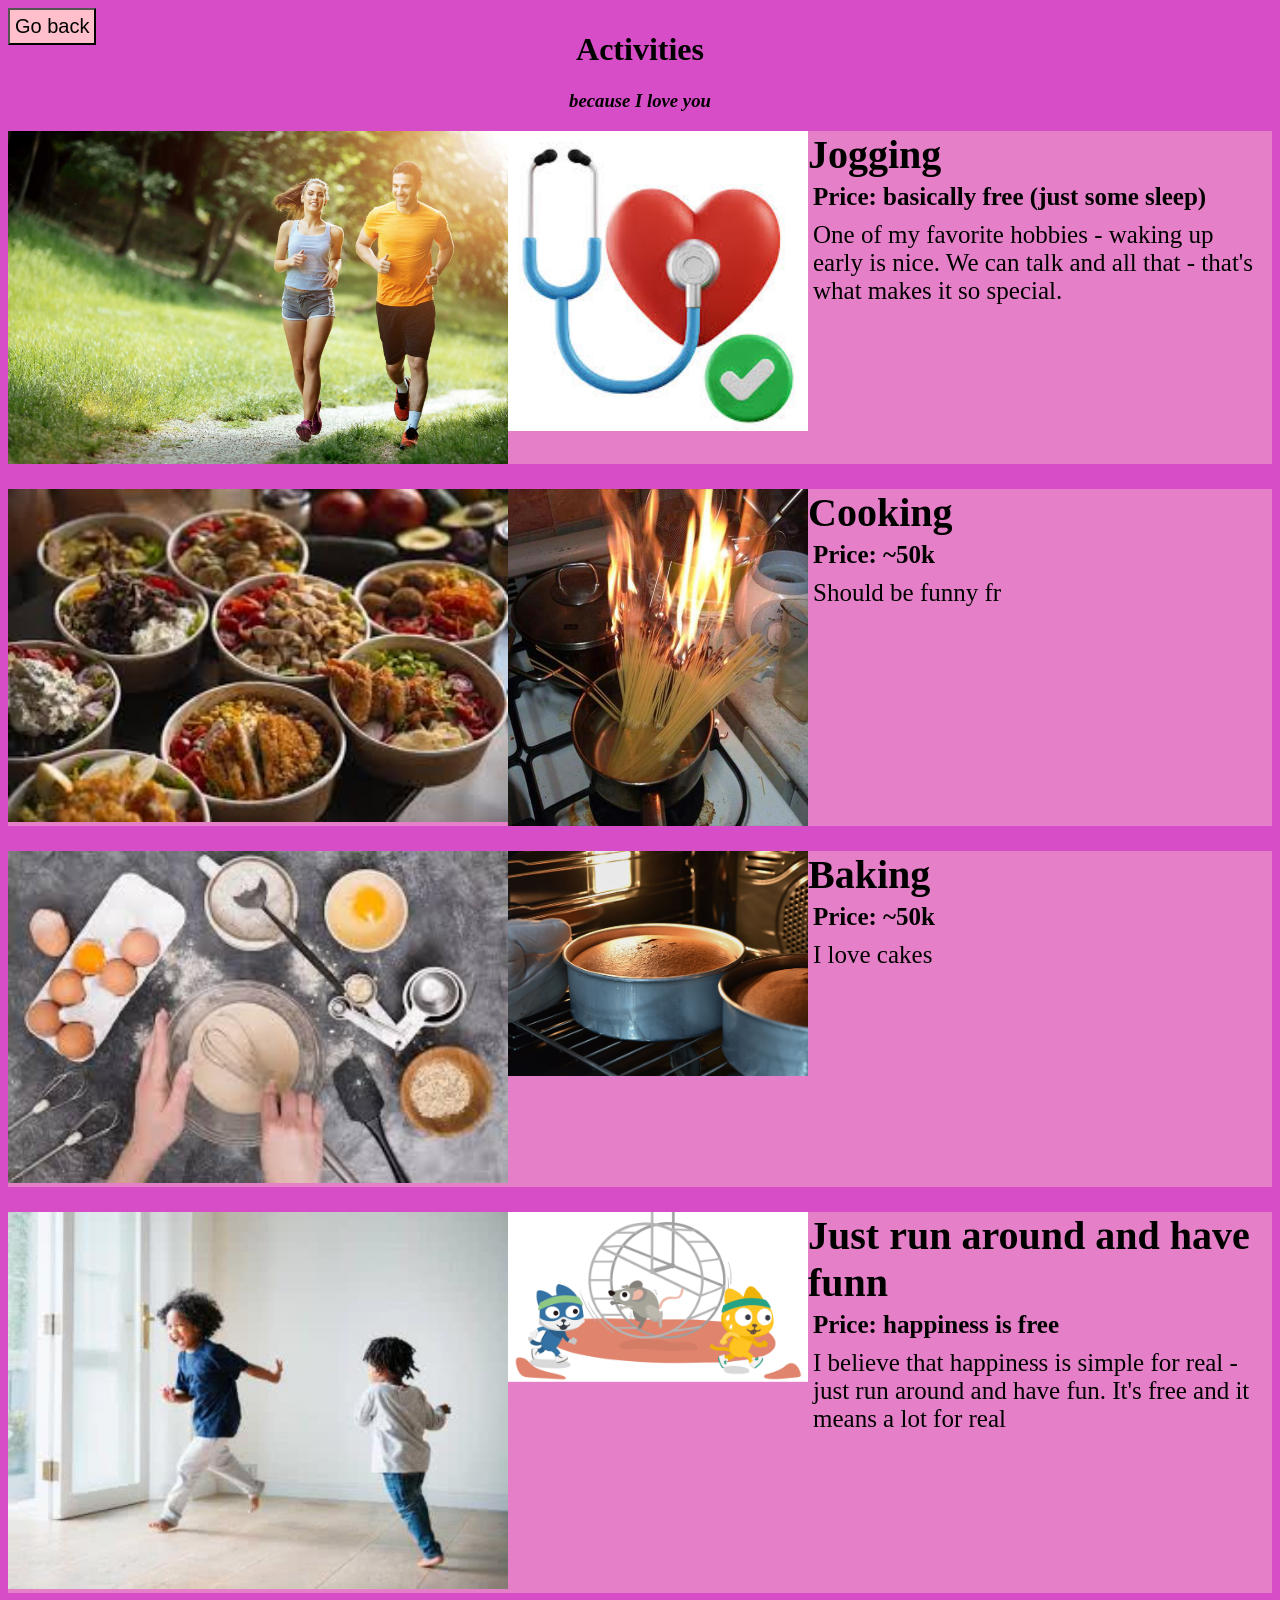
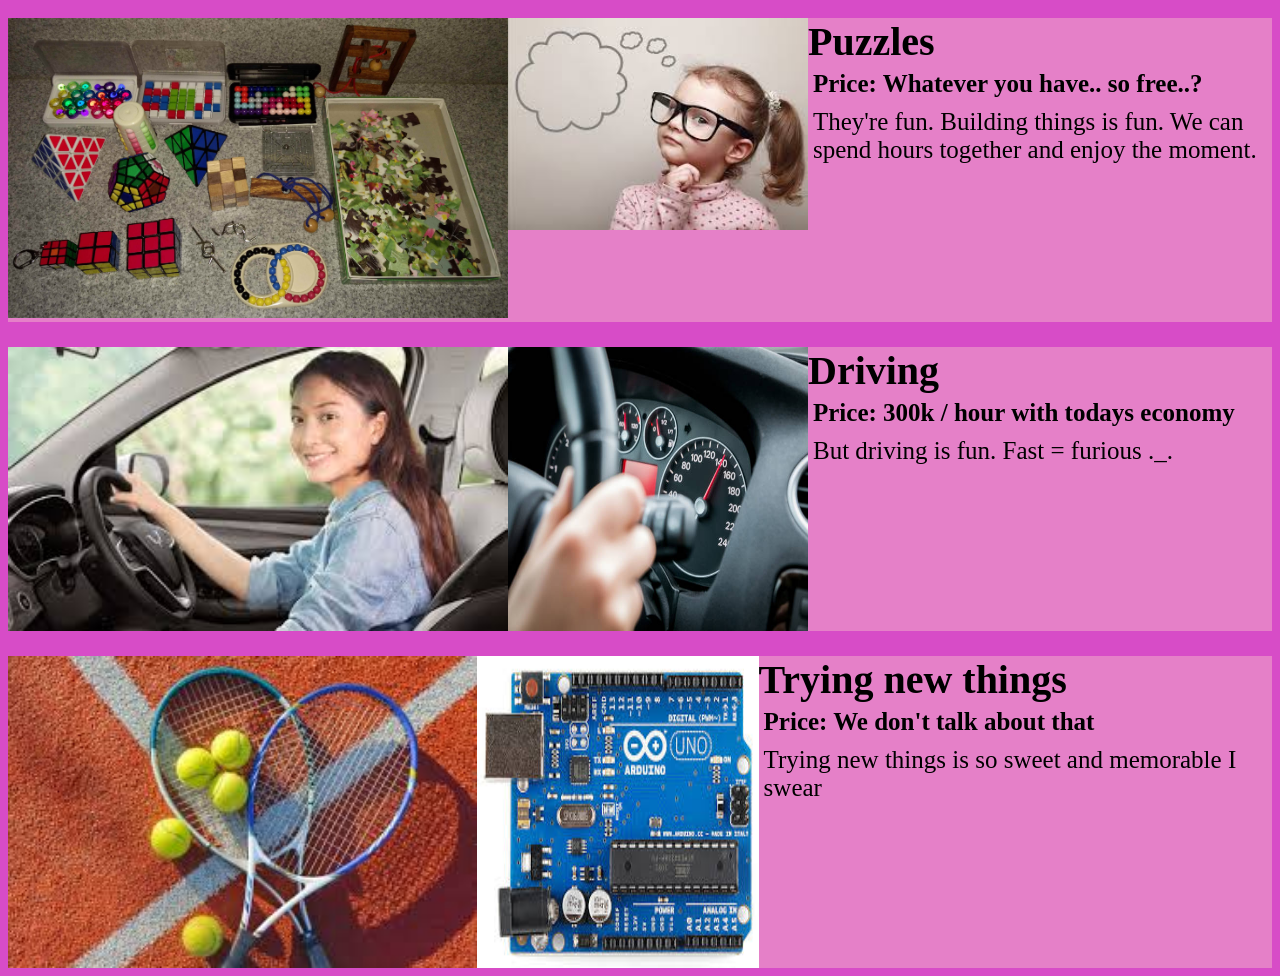
==== activities.html @ e8fa428c "Add files via upload" ====
<!DOCTYPE html>
<html>
    <head>
        <link rel="stylesheet" href="style.css">
    </head>
    <body>
        <a href="index.html">
            <button style="position: fixed; padding:5px 5px;
            font-size:20px; background-color:pink">Go back</button>
        </a>  
        <div class="head">
            <h1>Activities</h1>
            <h3><i>because I love you</i></h3>
        </div>

        <div class="activities" style="display: flex; flex-direction: column; gap: 25px;">
            <div class="jog" style="display:flex; background-color:rgb(229, 128, 200);">
                <img src="jogging.png" style="width: 500px;">
                <a href="https://www.verywellhealth.com/benefits-of-jogging-8731297">
                    <img src="healthtick.png" style="width:300px">
                </a>
                <div style="display: flex; flex-direction: column;">
                    <h2 style="margin: 0;">Jogging</h2>
                    <p><b>Price: basically free (just some sleep) </b></p>
                    <p> One of my favorite hobbies - waking up early is nice. We can talk
                        and all that - that's what makes it so special.
                    </p>
                </div>
            </div>
            <div class="cooking" style="display:flex; background-color:rgb(229, 128, 200);">
                <a href="https://kidgredients.com.au/">
                    <img src="food.png" style="width: 500px;">
                </a>
                <img src="cookingfail.png" style="width:300px">
                <div style="display: flex; flex-direction: column;">
                    <h2 style="margin: 0;">Cooking</h2>
                    <p><b>Price: ~50k </b></p>
                    <p> Should be funny fr  
                    </p>
                </div>
            </div>
            <div class="baking" style="display:flex; background-color:rgb(229, 128, 200);">
                <a href="https://www.bbcgoodfood.com/recipes/collection/baking-recipes">
                    <img src="baking1.png" style="width: 500px;">
                </a>
                <a href="https://www.bbcgoodfood.com/recipes/collection/baking-recipes">
                    <img src="baking2.png" style="width:300px">
                </a>
                <div style="display: flex; flex-direction: column;">
                    <h2 style="margin: 0;">Baking</h2>
                    <p><b>Price: ~50k </b></p>
                    <p> I love cakes
                    </p>
                </div>
            </div>
            <div class="runaround" style="display:flex; background-color:rgb(229, 128, 200);">
                <a href="https://worthywithoutaring.com/4-easy-ways-to-be-yourself-around-others/">
                    <img src="runaround.png" style="width: 500px;">
                </a>
                <a href="https://worthywithoutaring.com/4-easy-ways-to-be-yourself-around-others/">
                    <img src="runaround2.png" style="width:300px">
                </a>
                <div style="display: flex; flex-direction: column;">
                    <h2 style="margin: 0;">Just run around and have funn</h2>
                    <p><b>Price: happiness is free </b></p>
                    <p> I believe that happiness is simple for real - just run around and have fun.
                        It's free and it means a lot for real
                    </p>
                </div>
            </div>
            <div class="puzzle" style="display:flex; background-color:rgb(229, 128, 200);">
                <a href="https://maddcappgames.com/blogs/news/usa-today-on-the-benefits-of-puzzles-for-adults">
                    <img src="puzzle.png" style="width: 500px;">
                </a>
                <a href="https://www.circzles.com/post/couples-puzzle-night">
                    <img src="thinking.png" style="width:300px">
                </a>
                <div style="display: flex; flex-direction: column;">
                    <h2 style="margin: 0;">Puzzles</h2>
                    <p><b>Price: Whatever you have.. so free..?</b></p>
                    <p> They're fun. Building things is fun. We can spend hours together 
                        and enjoy the moment.
                    </p>
                </div>
            </div>
            <div class="driving" style="display:flex; background-color:rgb(229, 128, 200);">
                <img src="driving1.png" style="width: 500px;">
                <img src="driving2.png" style="width:300px">
                <div style="display: flex; flex-direction: column;">
                    <h2 style="margin: 0;">Driving</h2>
                    <p><b>Price: 300k / hour with todays economy</b></p>
                    <p> But driving is fun. Fast = furious ._.
                    </p>
                </div>
            </div>
            <div class="somethingnew" style="display:flex; background-color:rgb(229, 128, 200);">
                <img src="tennis.png" style="width: 500px;">
                <img src="arduino.png" style="width:300px">
                <div style="display: flex; flex-direction: column;">
                    <h2 style="margin: 0;">Trying new things</h2>
                    <p><b>Price: We don't talk about that</b></p>
                    <p> Trying new things is so sweet and memorable I swear
                    </p>
                </div>
            </div>
        </div>
    </body>
</html>
---- style.css ----
body { 
    background-color: #d74cc7
}

.head {
    padding-top: 2px;
    text-align: center
}

.images {
    display: flex;
    justify-content: center;
    align-items: center;
    gap: 10px;
}
.layout {
    display: contents; 
}
.options {
    width: 30%;
    height: 300px;
    object-fit: cover;
}
.text {
    background-color: #c24293;
    color: #e9b1d4;
}

h2 {
    font-size: 40px;
    margin: 5px;
}
p {
    font-size: 25px;
    margin: 5px;
}
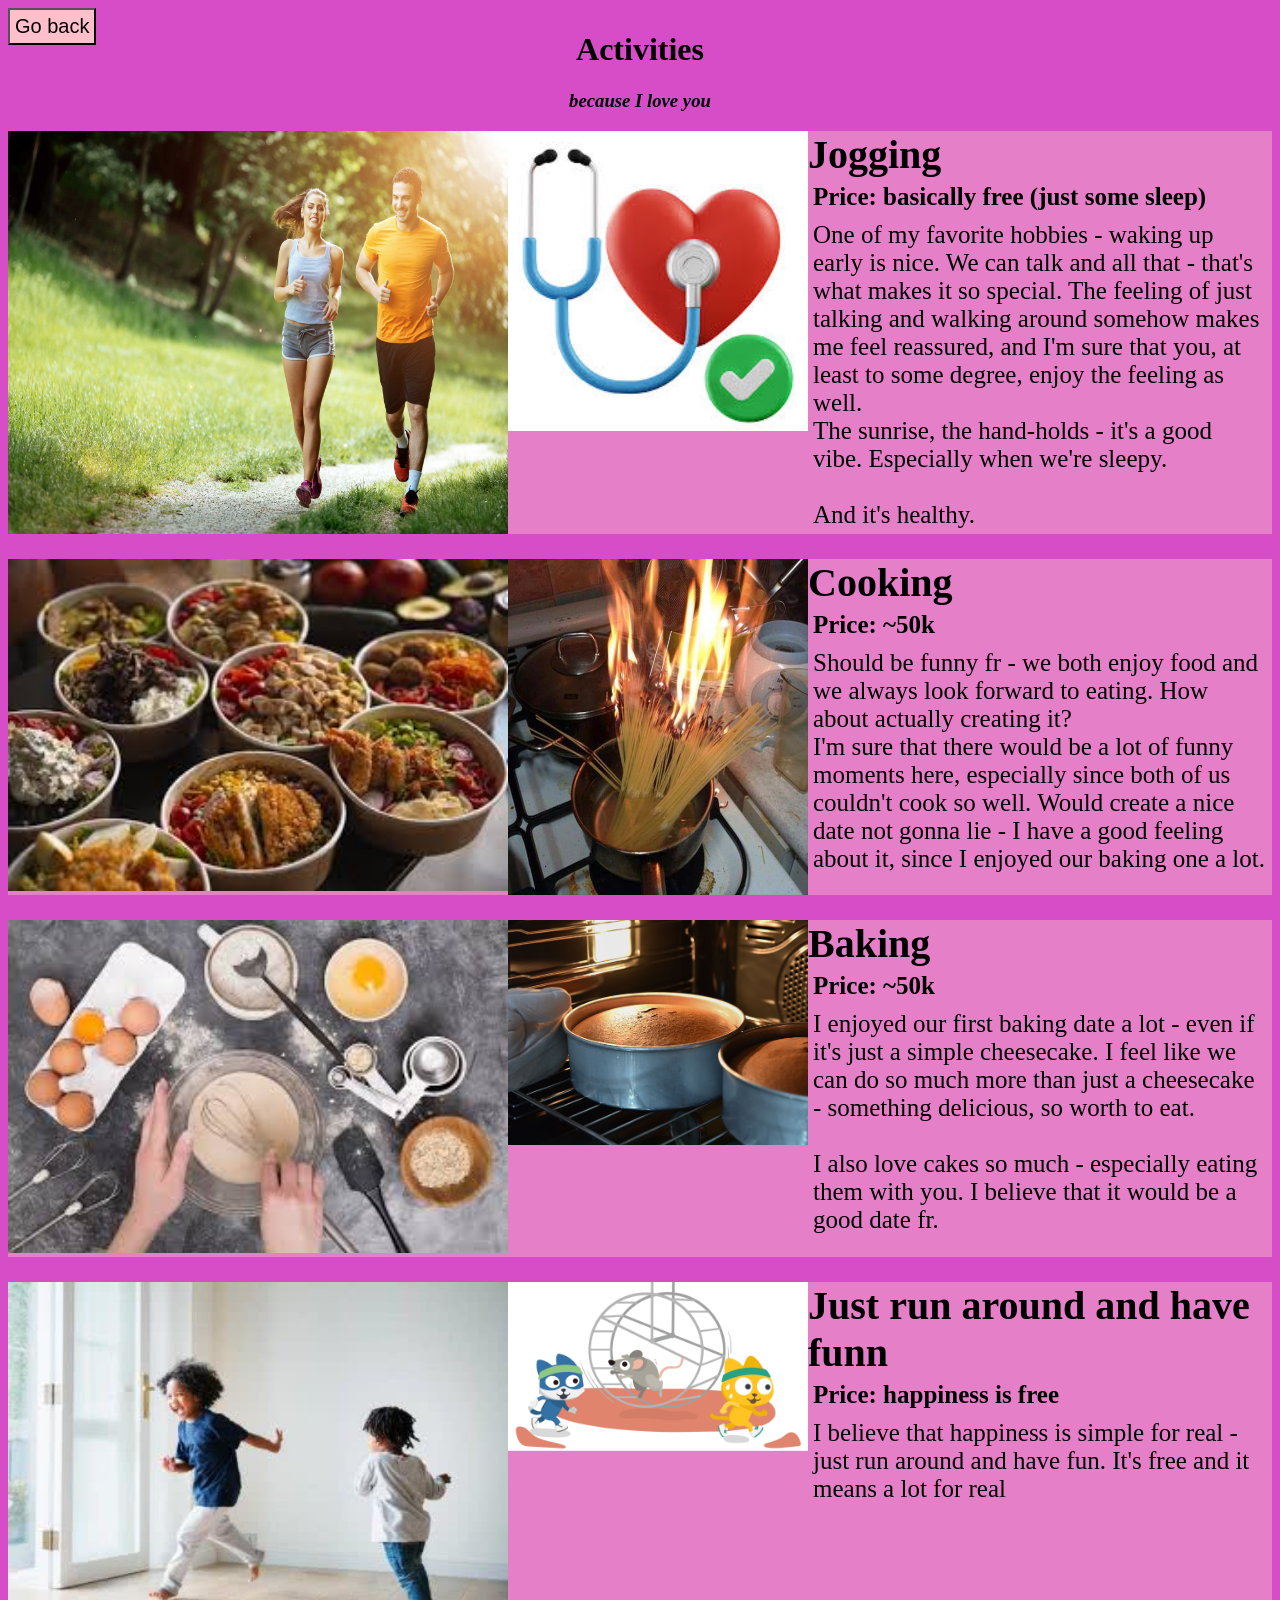
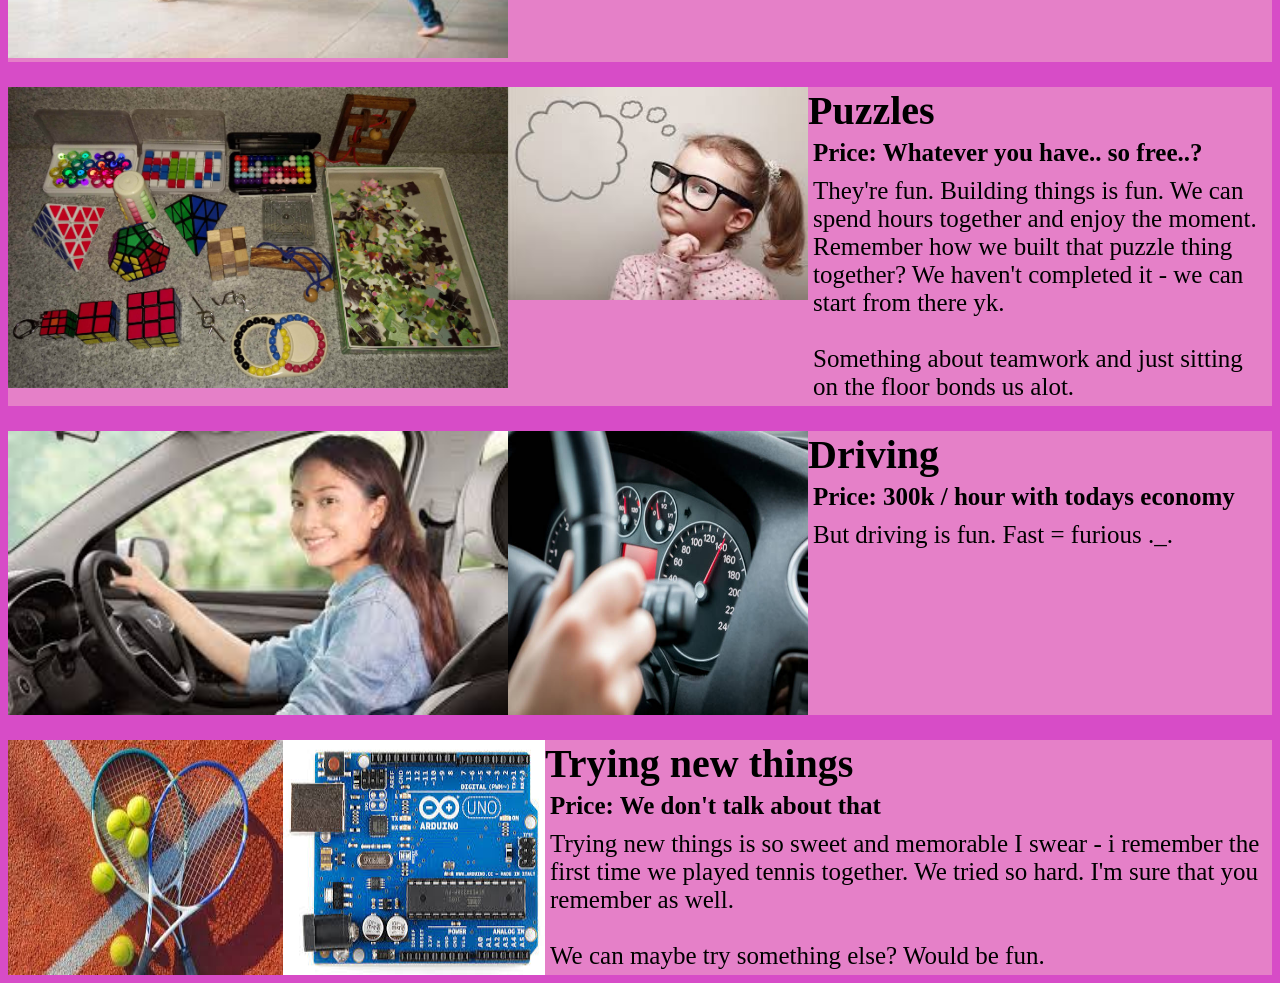
==== commit 571bc068: "Add files via upload" ====
--- a/activities.html
+++ b/activities.html
@@ -23,7 +23,11 @@
                     <h2 style="margin: 0;">Jogging</h2>
                     <p><b>Price: basically free (just some sleep) </b></p>
                     <p> One of my favorite hobbies - waking up early is nice. We can talk
-                        and all that - that's what makes it so special.
+                        and all that - that's what makes it so special. The feeling of just talking
+                        and walking around somehow makes me feel reassured, and I'm sure that 
+                        you, at least to some degree, enjoy the feeling as well.<br>
+                        The sunrise, the hand-holds - it's a good vibe. Especially when we're sleepy.<br><Br>
+                        And it's healthy.
                     </p>
                 </div>
             </div>
@@ -35,7 +39,12 @@
                 <div style="display: flex; flex-direction: column;">
                     <h2 style="margin: 0;">Cooking</h2>
                     <p><b>Price: ~50k </b></p>
-                    <p> Should be funny fr  
+                    <p> Should be funny fr - we both enjoy food and we always look forward
+                        to eating. How about actually creating it? <br>
+                        I'm sure that there would be a lot of funny moments here, especially
+                        since both of us couldn't cook so well. Would create a nice
+                        date not gonna lie - I have a good feeling about it, since I 
+                        enjoyed our baking one a lot.
                     </p>
                 </div>
             </div>
@@ -49,7 +58,11 @@
                 <div style="display: flex; flex-direction: column;">
                     <h2 style="margin: 0;">Baking</h2>
                     <p><b>Price: ~50k </b></p>
-                    <p> I love cakes
+                    <p> I enjoyed our first baking date a lot - even if it's just a simple cheesecake.
+                        I feel like we can do so much more than just a cheesecake - something delicious,
+                        so worth to eat.<br><br>
+                        I also love cakes so much - especially eating them with you. I believe that
+                        it would be a good date fr.
                     </p>
                 </div>
             </div>
@@ -79,7 +92,9 @@
                     <h2 style="margin: 0;">Puzzles</h2>
                     <p><b>Price: Whatever you have.. so free..?</b></p>
                     <p> They're fun. Building things is fun. We can spend hours together 
-                        and enjoy the moment.
+                        and enjoy the moment. Remember how we built that puzzle thing together?
+                        We haven't completed it - we can start from there yk.<br><br>
+                        Something about teamwork and just sitting on the floor bonds us alot.
                     </p>
                 </div>
             </div>
@@ -99,7 +114,10 @@
                 <div style="display: flex; flex-direction: column;">
                     <h2 style="margin: 0;">Trying new things</h2>
                     <p><b>Price: We don't talk about that</b></p>
-                    <p> Trying new things is so sweet and memorable I swear
+                    <p> Trying new things is so sweet and memorable I swear - i remember the first time
+                        we played tennis together. We tried so hard. I'm sure that you remember as well.
+                        <br><br>
+                        We can maybe try something else? Would be fun.
                     </p>
                 </div>
             </div>
